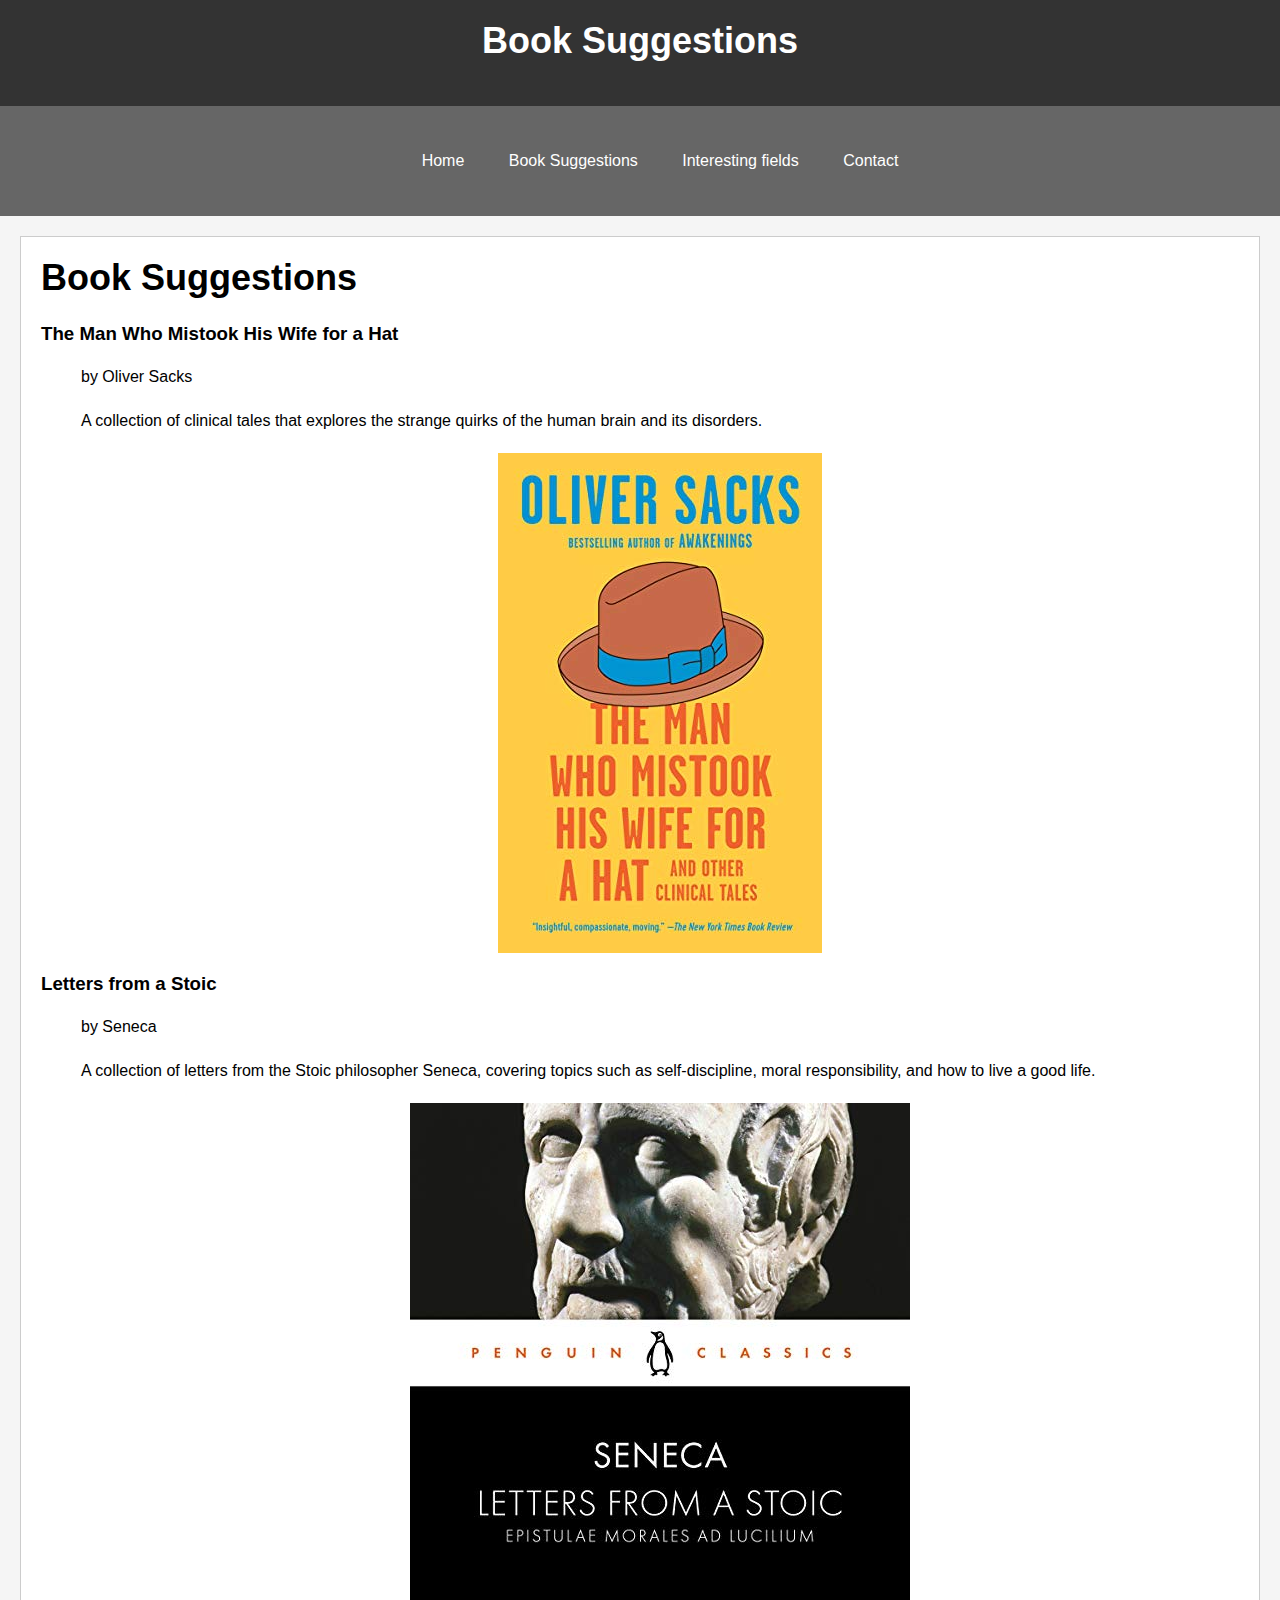
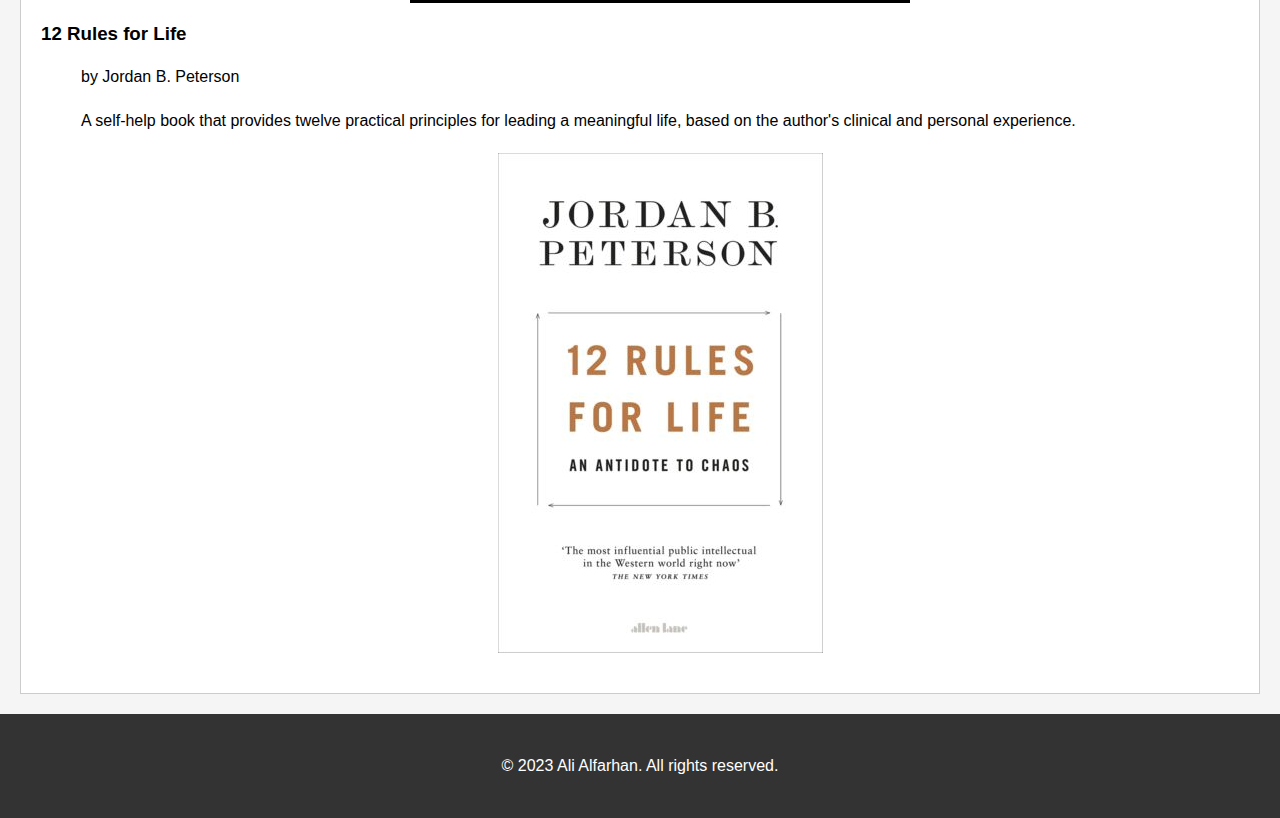
==== books.html @ a5b67425 "Add files via upload" ====
<!DOCTYPE html>
<html>
<head>
	<title>Book Suggestions</title>
	<meta charset="UTF-8">
	<meta name="viewport" content="width=device-width, initial-scale=1.0">
	<link rel="stylesheet" type="text/css" href="style.css">

</head>
<body>
	<header>
		<h1>Book Suggestions</h1>
	</header>
	<nav>
			<ul>
				<a href="index.html">Home</a>
				<a href="books.html">Book Suggestions</a>
				<a href="csfi.html">Interesting fields</a>
				<a href="contact.html">Contact</a>
			</ul>
		</nav>
	<main>
		<h1>Book Suggestions</h1>
		
		<section>
		
			<dl>
				<dt>
					<h3>The Man Who Mistook His Wife for a Hat</h3></dt>
				<dd>	<p>by Oliver Sacks</p>
                    
					<p>A collection of clinical tales that explores the strange quirks of the human brain and its disorders.</p>
					<a href="https://www.amazon.com/Man-Who-Mistook-His-Wife/dp/0684853949/">
                        <img src="oliversac.jpg" alt="The Man Who Mistook His Wife for a Hat book cover">
                    </a>
				</dd>
				
					<dt><h3>Letters from a Stoic</h3></dt>
				<dd>
					<p>by Seneca</p>
                    
					<p>A collection of letters from the Stoic philosopher Seneca, covering topics such as self-discipline, moral responsibility, and how to live a good life.</p>
					<a href="https://www.amazon.com/Letters-Stoic-Penguin-Classics/dp/0140442103/">
                        <img src="seneca.jpg" alt="Letters from a Stoic book cover">
                    </a>
				</dd>
				
				<dt>	<h3>12 Rules for Life</h3></dt>
				<dd>
					<p>by Jordan B. Peterson</p>
                    
					<p>A self-help book that provides twelve practical principles for leading a meaningful life, based on the author's clinical and personal experience.</p>
					<a href="https://www.amazon.com/12-Rules-Life-Antidote-Chaos/dp/0345816021/">
                        <img src="12r.jpg" alt="12 Rules for Life book cover">
                    </a>
				</dd>
			</dl>
		</section>
		
	</main>
	
	<footer>
		<p>&copy; 2023 Ali Alfarhan. All rights reserved.</p>
	</footer>
	
</body>
</html>
---- style.css ----
body {
			font-family: Open Sans, sans-serif;
			background-color:#F5F5F5;;
			margin: 0;
			padding: 0;
		}
		header {
			background-color: #333;
			color: #fff;
			padding: 20px;
			text-align: center;
			font-size: 24px;
			font-weight: bold;
		}
		nav {
			background-color: #666;
			color: #fff;
			padding: 10px;
			text-align: center;
		}
		nav a {
			color: #fff;
			text-decoration: none;
			padding: 10px;
			margin: 10px;
			display: inline-block;
		}
		nav a:hover {
			background-color: #fff;
			color: #666;
		}
		main {
			padding: 20px;
			background-color: #fff;
			margin: 20px;
			border: 1px solid #ccc;
		}
		h1 {
			font-size: 36px;
			margin-top: 0;
		}
		h2 {
			font-size: 24px;
		}
		p {
			font-size: 16px;
			line-height: 1.5;
			margin: 20px 0;
		}
		img {
			max-width: 100%;
			height: auto;
			display: block;
			margin: 20px auto;
		}
		footer {
			background-color: #333;
			color: #fff;
			padding: 20px;
			text-align: center;
		}
		#haby .profile-img {
    width: 300px;
    border-radius: 50%; /* Add this line */
		}	
		#haby {
			background-image: url('uw.jpg');
		}
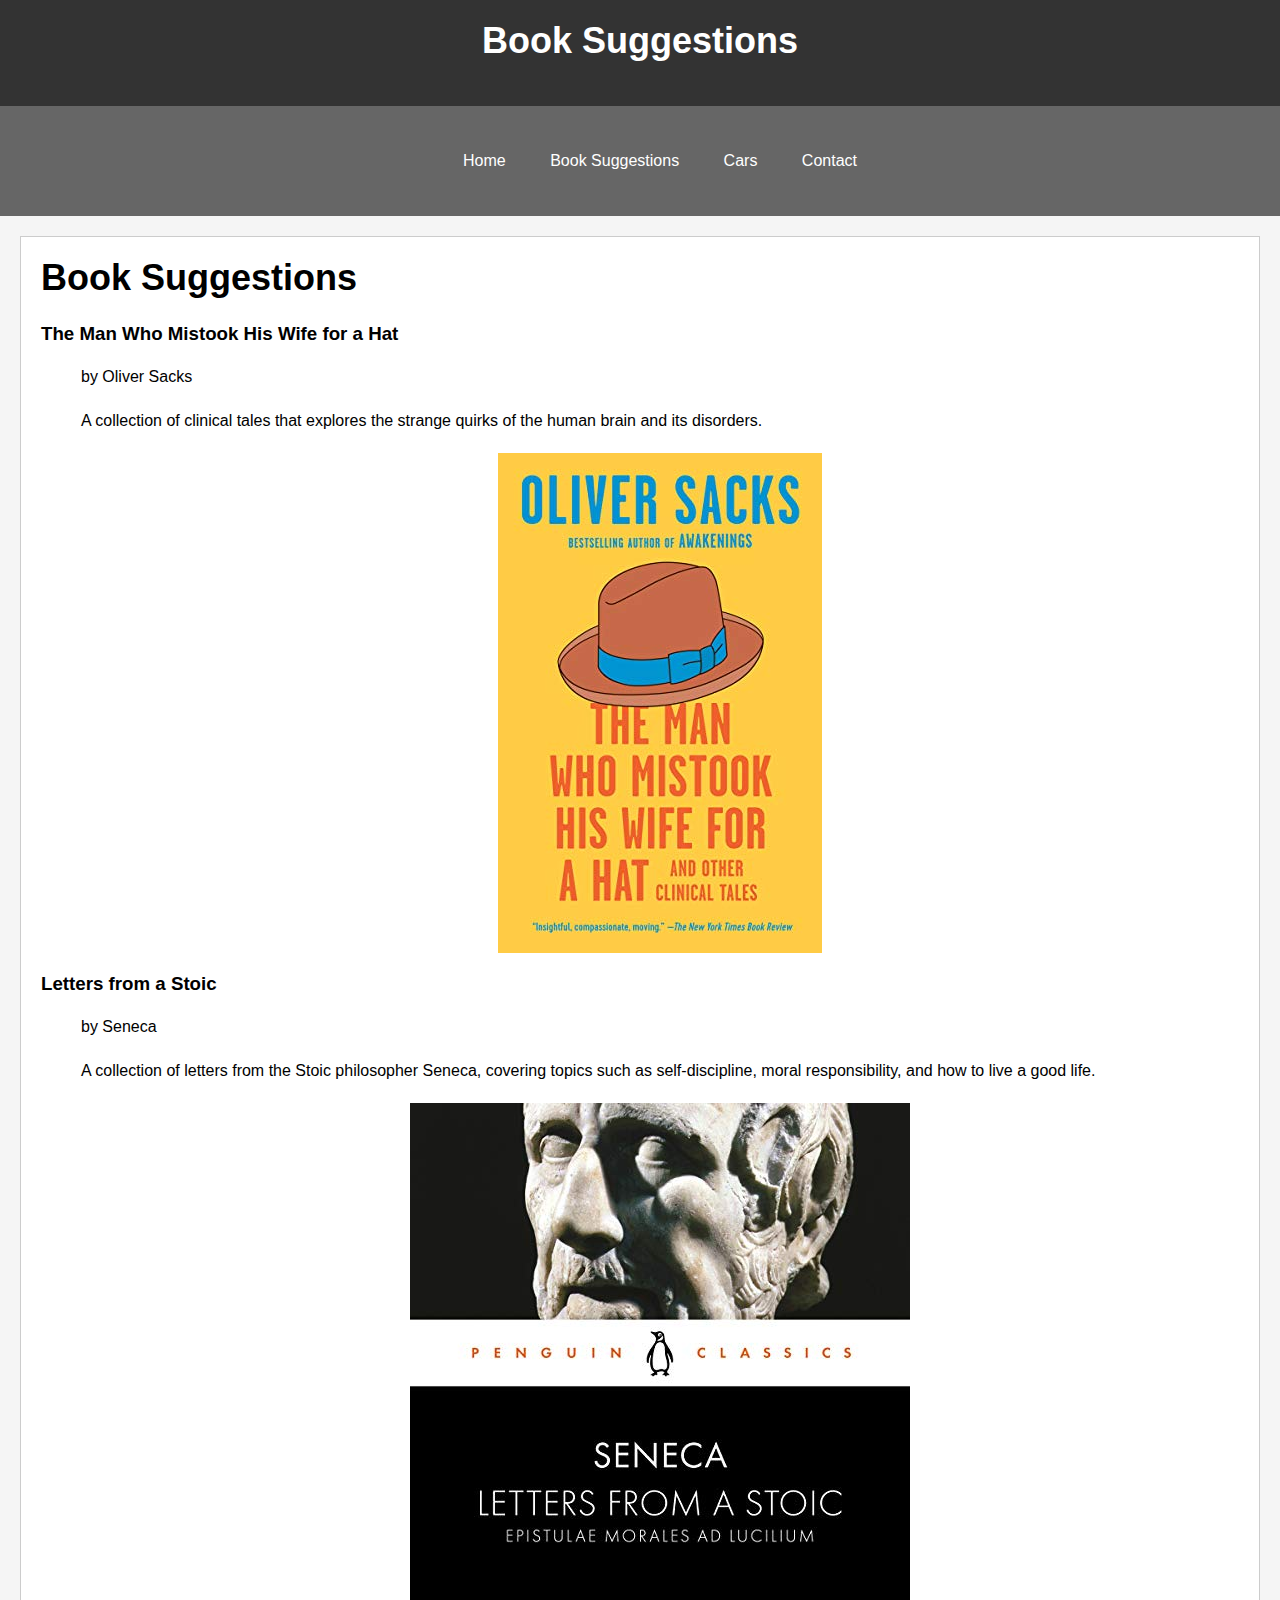
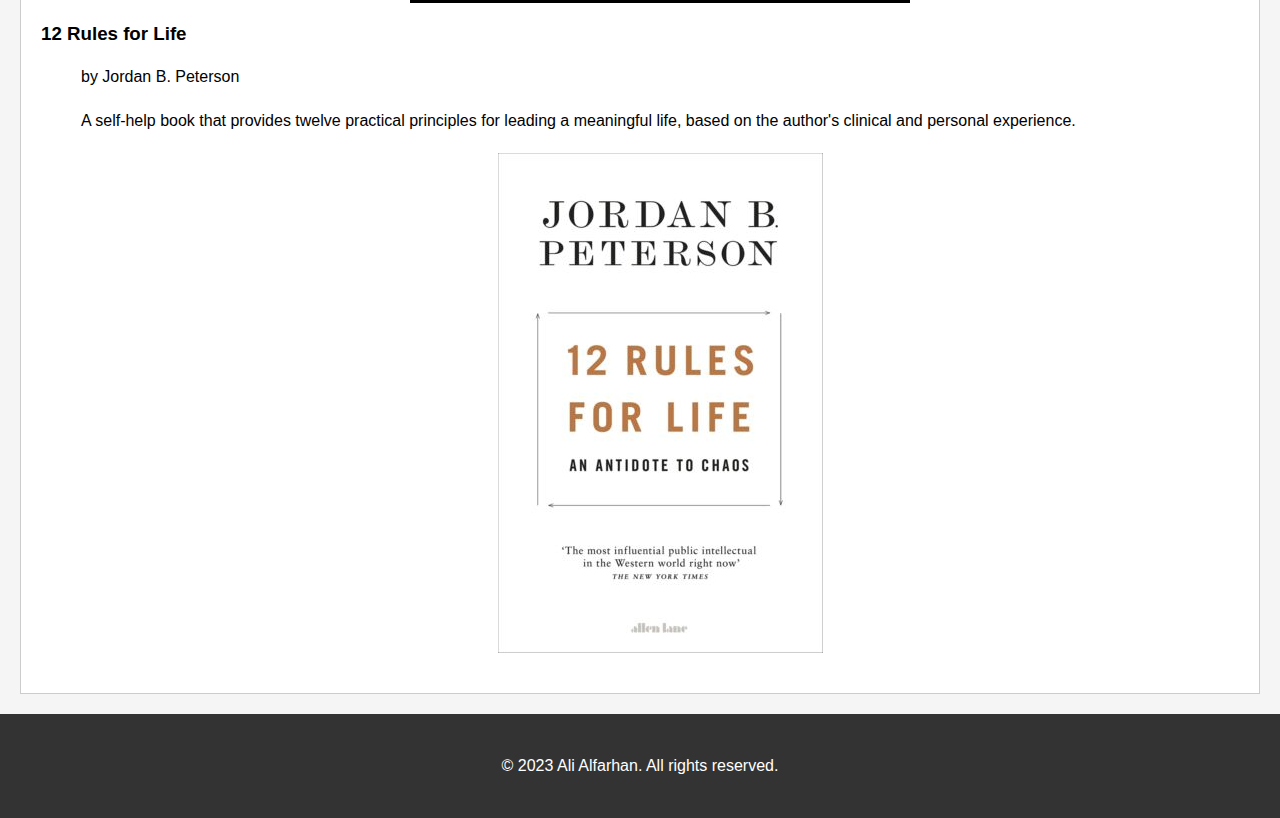
==== commit 823894ae: "Add files via upload" ====
--- a/books.html
+++ b/books.html
@@ -15,7 +15,7 @@
 			<ul>
 				<a href="index.html">Home</a>
 				<a href="books.html">Book Suggestions</a>
-				<a href="csfi.html">Interesting fields</a>
+				<a href="csfi.html">Cars</a>
 				<a href="contact.html">Contact</a>
 			</ul>
 		</nav>
--- a/style.css
+++ b/style.css
@@ -59,10 +59,4 @@
 			padding: 20px;
 			text-align: center;
 		}
-		#haby .profile-img {
-    width: 300px;
-    border-radius: 50%; /* Add this line */
-		}	
-		#haby {
-			background-image: url('uw.jpg');
-		}		+		